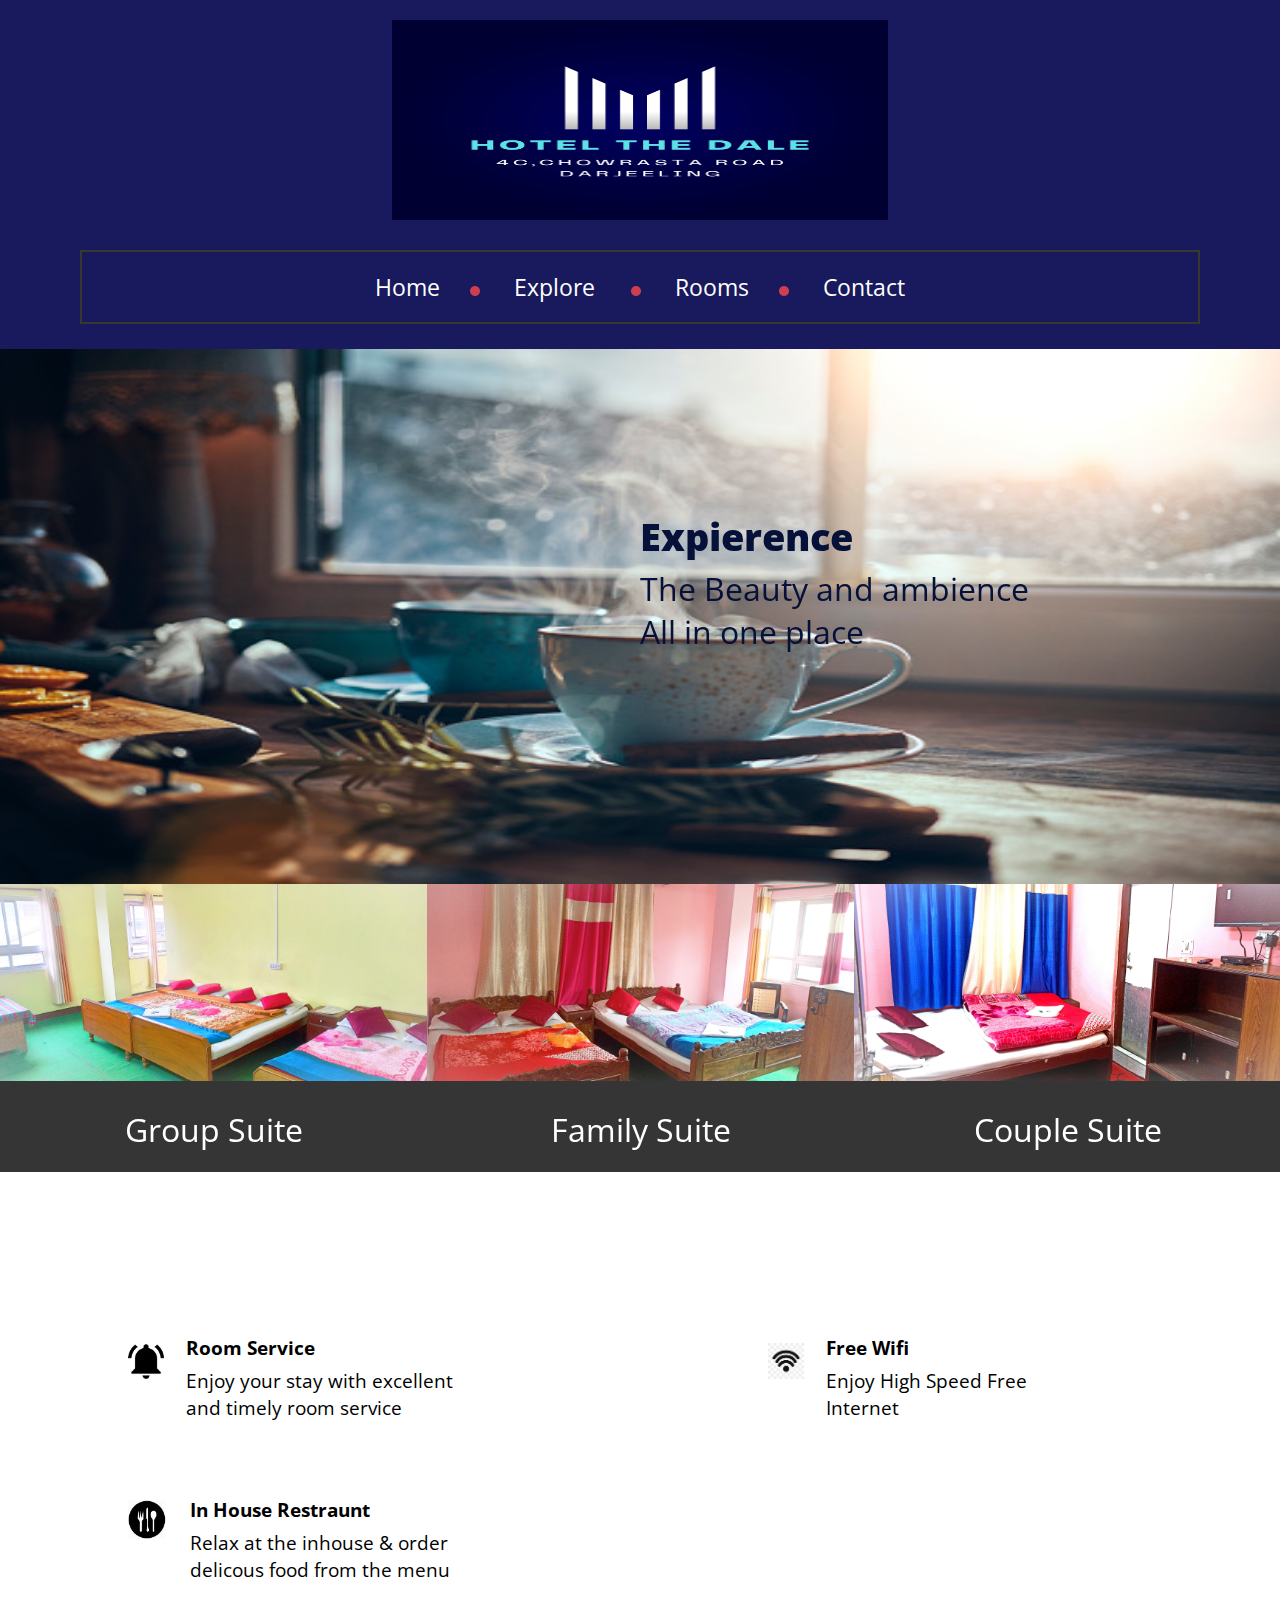
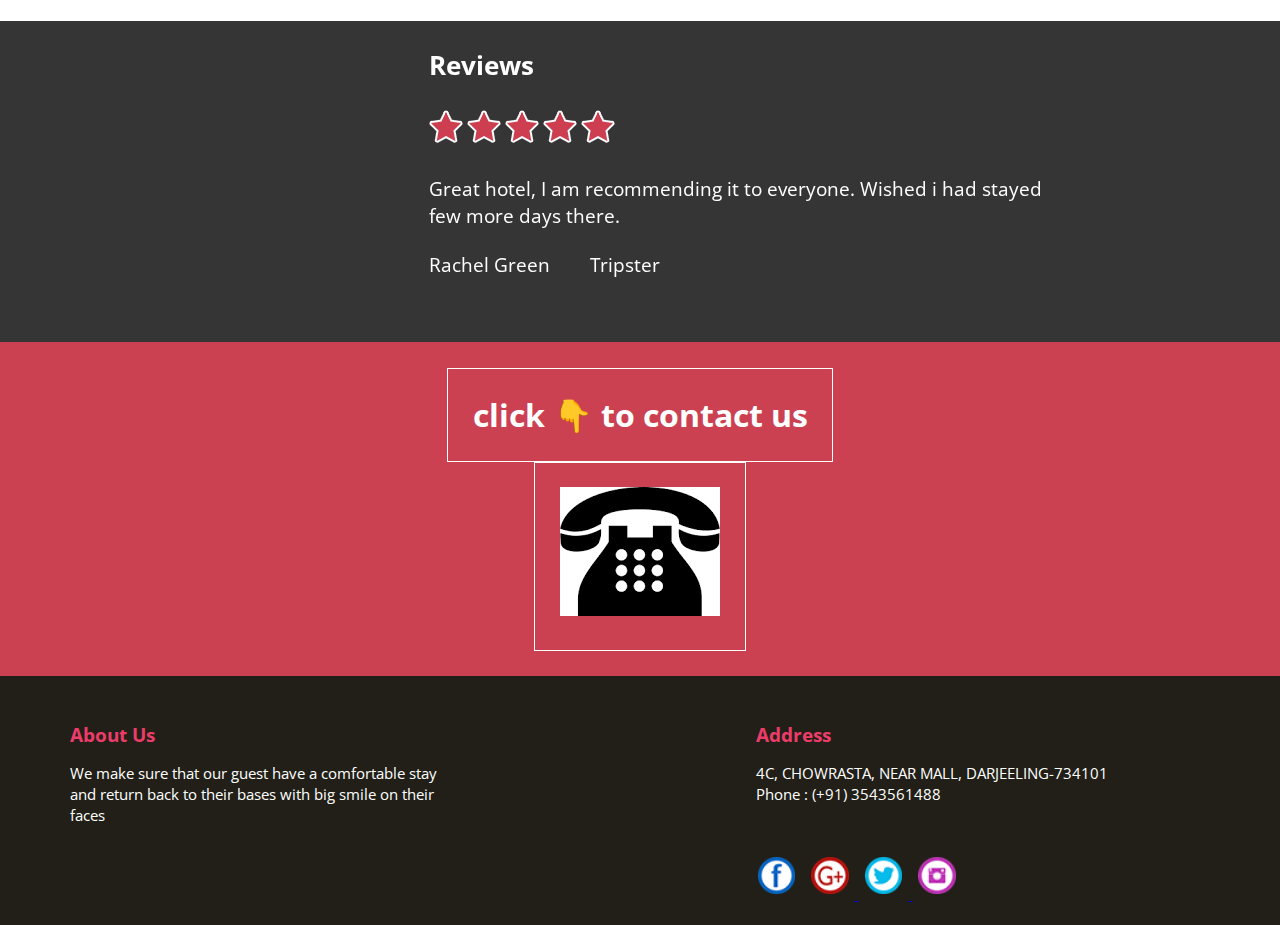
==== index.html @ 42a578a2 "Add files via upload" ====
<!DOCTYPE html>
<html>
<head>
    <meta charset="utf-8">
    <title> HOTEL THE DALE </title>
     <script type="text/javascript" src="https://ajax.googleapis.com/ajax/libs/jquery/3.2.1/jquery.min.js"></script>
     <script type="text/javascript" src="dist/slick.js"></script>
     <script type="text/javascript" src="dist/jquery.scrollUp.js"></script>

    <link rel="stylesheet" type="text/css" href="css/main.css">
    <link rel="stylesheet" type="text/css" href="css/slick.css">


<!--    <link rel="stylesheet" type="text/css" href="css/slick-theme.css">-->


         <script type="text/javascript" src="dist/demo.js"></script>
    <link href="https://fonts.googleapis.com/css?family=Open+Sans" rel="stylesheet">





    </head>

<body >
    <header class="tm-header">
        <img class="tm-logo" src="images/dale_logo.png" alt="HOTEL THE DALE" width="500" height="200">
        <nav class="tm-nav" >
       <div>
            <ul>
                <li class="tm-list"><a href="index.html">Home</a></li>
                <li class="tm-list"><a href="explore.html">Explore </a></li>
                <li class="tm-list"><a href="rooms.html">Rooms</a></li>
                <!-- <li class="tm-list"><a href="bb.html">Booking</a></li> -->
                <li><a href="contact.html">Contact</a></li>
            </ul>
            </div>
        </nav>
    </header>

    <section class="tm-imgslider">


    <div class="slider single">
					<div><div class="tm-slider"><img class="tm-sliderimage" src="images/slider1.jpg" alt="Hotel The Dale" height="535px" width="1080px">
                        <div class="tm-slidertext">
                        <p class="bold"> Expierence</p>
                        <p class="simple">The Beauty and ambience </p>
                            <p class="simple">All in one place </p></div>
                </div></div>
					<div><div class="tm-slider"><img class="tm-sliderimage" src="images/slider34.jpg" alt="Hotel The Dale" height="535px" width="1080px">
                        <div class="tm-slidertext">
                        <p class="bold"> Expierence</p>
                        <p class="simple">The tranquility </p>
                            <p class="simple">of Queen oh Hills </p></div>
                </div></div>
					<div><div class="tm-slider"><img class="tm-sliderimage" src="images/slider3.jpg" alt="Hotel The Dale" height="535px" width="1080px">
                        <div class="tm-slidertext">
                        <p class="bold"> Expierence</p>
                        <p class="simple">all year frosty </p>
                            <p class="simple">Weather </p></div>
                </div></div>
					<div><div class="tm-slider"><img class="tm-sliderimage" src="images/slider4.jpg" alt="Hotel The Dale" height="535px" width="1080px">
                        <div class="tm-slidertext">
                        <p class="bold"> Expirence</p>
                        <p class="simple">The mesmerizing early morning </p>
                            <p class="simple">Tiger Hills</p></div>
                </div></div>

				</div>
        <img src="images/back.png" class="left">
          <img src="images/next.png" class="right">
   </section>






     <section class="slider room flex">

                    <div class="tm-rooms">
                        <img  src="images/6bed.jpg">
                       <a href="rooms.html"> <p class="s">Group Suite</p> </a>

                    </div>
                        <div class="tm-rooms">
                        <img  src="images/4bed.jpg">
                            <a href="rooms.html"> <p class="s">Family Suite</p></a>

                    </div>
                        <div class="tm-rooms">
                        <img  src="images/2bed.jpg" >
                            <a href="rooms.html">  <p>Couple Suite</p></a>

                    </div>
                    <div class="tm-rooms">
                        <img  src="images/luxuryroom.png">
                       <a href="rooms.html"> <p class="s">Luxury Room</p> </a>

                    </div>
                        <div class="tm-rooms">
                        <img  src="images/deluxroom.png">
                            <a href="rooms.html"> <p>Delux Room</p></a>

                    </div>
                        <div class="tm-rooms">
                        <img  src="images/premiumroom.png">
                            <a href="rooms.html">  <p>Premier Room</p></a>

                    </div>


    </section>





    <section class="tm-servicesection">
         <div class="tm-service">
              <img class="tm-serimage" src="images/bell.png">
             <div>
                        <p class="b">Room Service</p>
                        <p> Enjoy your stay with excellent and timely room service </p> </div>
        </div>
        <div class="tm-service">
              <img class="tm-serimage" src="images/wifi.png">
             <div>
                        <p class="b">Free Wifi</p>
                        <p> Enjoy High Speed Free Internet</p> </div>
        </div>
    </section>
    <!-- <section class="tm-servicesection">

        <div class="tm-service">
              <img class="tm-serimage" src="images/car-front.png">
             <div>
                        <p class="b">Free Parking</p>
                        <p> No need to pay any extra charges to park your vehicle </p> </div>
        </div> -->
        <div class="tm-service">
              <img class="tm-serimage" src="images/res.jpg">
             <div>
                        <p class="b">In House Restraunt</p>
                        <p> Relax at the inhouse & order delicous food from the menu </p> </div>
        </div>

    </section>





    <section class="tm-reviewsection">

        <div class="tm-review ">
            <div class="slider review">
            <div class="tm-revcon">
        <p class="b"> Reviews</p>
            <div class="tm-stars">
                 <img src="images/star.png">
                 <img src="images/star.png">
                 <img src="images/star.png">
                 <img src="images/star.png">
                 <img src="images/star.png">
            </div>
                <div class="tm-rev">
        <p> Great hotel, I am recommending it to everyone. Wished i had stayed few more days there.</p>  <br/>
        <p> Rachel Green &nbsp&nbsp&nbsp&nbsp&nbsp&nbsp Tripster</p> </div>

                </div>

            <div class="tm-revcon">
        <p class="b"> Reviews</p>
            <div class="tm-stars">
                 <img src="images/star.png">
                 <img src="images/star.png">
                 <img src="images/star.png">
                 <img src="images/star.png">
                 <img src="images/star.png">
            </div>
                <div class="tm-rev">
        <p> Nice hotel, I had a wonderful expeirence and there are plenty of amenities. </p>  <br/>
        <p> Md Imran &nbsp&nbsp&nbsp&nbsp&nbsp&nbsp Visitor</p> </div>

                </div>


            <div class="tm-revcon">
        <p class="b"> Reviews</p>
            <div class="tm-stars">
                 <img src="images/star.png">
                 <img src="images/star.png">
                 <img src="images/star.png">
                 <img src="images/star.png">
                 <img src="images/star.png">
            </div>
                <div class="tm-rev">
        <p> Great hotel, Very Supportive staff. </p>  <br/>
        <p> Kasish Gaba &nbsp&nbsp&nbsp&nbsp&nbsp&nbsp Student</p> </div>

                </div>


            <div class="tm-revcon">
        <p class="b"> Reviews</p>
            <div class="tm-stars">
                 <img src="images/star.png">
                 <img src="images/star.png">
                 <img src="images/star.png">
                 <img src="images/star.png">
                 <img src="images/star.png">
            </div>
                <div class="tm-rev">
        <p> Very comfortable and affordable stay, In house restaurant is the best part </p>  <br/>
        <p> Ramesh Ramudamu &nbsp&nbsp&nbsp&nbsp&nbsp&nbsp Traveller</p> </div>

                </div>

                <!-- <div class="tm-revcon">
        <p class="b"> Reviews</p>
            <div class="tm-stars">
                 <img src="images/star.png">
                 <img src="images/star.png">
                 <img src="images/star.png">
                 <img src="images/star.png">
                 <img src="images/star.png">
            </div> -->
                <!-- <div class="tm-rev">
        <p> Nice, calm and clean just the way I like it. </p>  <br/>
        <p> Monica Geller &nbsp&nbsp&nbsp&nbsp&nbsp&nbsp Tripster</p> </div>

                </div> -->

                       <!-- <div class="tm-revcon">
        <p class="b"> Reviews</p>
            <div class="tm-stars">
                 <img src="images/star.png">
                 <img src="images/star.png">
                 <img src="images/star.png">
                 <img src="images/star.png">
                 <img src="images/star.png">
            </div>
                <div class="tm-rev">
        <p> Knock knock whose there ? ... a satisfied customer. </p>  <br/>
        <p> Chandler Bing &nbsp&nbsp&nbsp&nbsp&nbsp&nbsp Visitor</p> </div>

                </div> -->

            <!-- </div> -->


        </div>
    </section>


    <section class="tm-makeres">
    <div class="tm-res">
       <div class="tm-resbutton">
         <p width='50%'>click 👇 to contact us</p>
           <a href="tel:+91 3543561488"> <p><img src="images/phn1.png" alt="Hotel Dale Reception"></p></a>
        </div>
        </div>
    </section>

    <footer class="tm-footer">
        <div class="tm-us">
        <p class="bold">About Us</p>
        <p>We make sure that our guest have a comfortable stay and return back to their bases with big smile on their faces
        </p>
        </div>

        <div class="tm-address">
        <p class="bold">Address</p>
        <p>4C, CHOWRASTA, NEAR MALL,
           DARJEELING-734101
           Phone : (+91) 3543561488
        </p>
        </div>
        <br/>
    <div class="tm-media">
        <a href="#"> <img src="images/fb.png"></a>
        <a href="#"> <img src="images/G.png"> </a>
        <a href="#"> <img src="images/twittr.png"> </a>
        <a href="#">  <img src="images/insta.png"> </a>

        </div>

<!--    <a  href="#top">  <img class="tm-up" src="images/up.png"> </a>-->


    </footer>
</body>
</html>
---- css/main.css ----
*{
    margin: 0;
    padding: 0;
    font-family: 'Open Sans', sans-serif;
}

.tm-header{
    background: #19195d;
    display: block;
    padding: 20px;

}

.tm-logo{
    align-content: center;
    display: block;
    margin: 0 auto;
    width: 40%;
    height:200px;
}

.tm-nav{
   max-width: 90%;
       border: 2px solid #3a382e;
    display: block;

    margin: 30px auto 5px auto;

}

.tm-nav div
{
    display: table;
    padding: 10px;
    margin: 0px auto;
}

.tm-nav div ul li{
    display:inline-block;

}


.tm-nav div ul li a{
    font-size: 1.8vmax;
    padding: 10px 30px;
    text-decoration: none;
    color: #fff;
    line-height: 50px;


}
.tm-nav div ul li a:hover{

    color: #ec3c6a;
}

.tm-list::after{
    content: url("../images/circle.png");


}

/*header ends here and sections start*/


/* slider */

.tm-slider{
    position: relative;
}


.tm-sliderimage{
    width: 100%;
   display: block;


}
.bold{
    padding-bottom: 5px;
    font-size: 3vw;
    font-weight: 900;
}
.simple{
    font-size: 2.5vw;

}

.tm-slidertext{
 position: absolute;
   top: 30%;
  left: 50%;
    color: #051139;

}


/* room */


.tm-rooms:focus {
    outline: none;
}
.tm-rooms a:focus {
    outline: none;
}

.tm-rooms{
    display: block;
    background: #353535;
    max-width: 33.33%;
    width: 33.33%;
}


.tm-rooms img{
    max-width: 100%;
    width: 100%;
}



.tm-rooms p{
    font-size: 2.5vw;
    color: #fff;
    text-align: center;
    padding: 5%;

}

.tm-rooms a{
    text-decoration: none;
}

.tm-rooms a p:hover{
    color: #ec3c6a;


}

.s{
    padding-bottom: 1%;
}

.flex{
    display: flex;
}


/* services */

.tm-service{
    max-width: 30%;
    width: 30%;
    margin: 1.5% 12% 1.5% 10%;
}

.tm-servicesection{
    display: flex;
}

.tm-serimage{
    display: inline-block;
    max-width: 20%;
    width: 10%;
    height: auto;
padding-bottom: 10%;


}

.tm-service div{
    display: inline-block;

    max-width: 75%;
    padding: 5%;
}

.tm-service p{
    font-size: 1.5vmax;

}
.tm-service .b{
    padding-bottom: 2%;
    font-weight: 700;
}


/* review */



.tm-review{
    background: #353535;
    padding-bottom: 5%;

}

.tm-review::after{
    content:" ";
    display: block;
    clear: both;
}

.tm-revcon{
    float: left;
    padding-left: 5%;
    max-width: 65%;
}

.tm-revcon .b{
    padding: 3% 0 3% 5%;
    font-size: 2vw;
    font-weight: 700;
}

.tm-revcon p{
    font-size: 1.5vw;
    color: #fff;
}

.tm-rev{
    padding: 3% 0 0% 5%;
   max-width: 70%;

}




.tm-stars{
 display: block;
    padding-left: 5%;
}
.tm-stars img{
    width: 4%;
    height: auto;
}



/* Make reservation */

.tm-res{
    background: #cc4151;
    padding: 2%;
}


.tm-resbutton p{
    display: table;
    max-width: 30%;
    margin: 0 auto;
    font-size: 2.5vw;
     padding: 2%;
    color: #fff;
    font-weight: 700;
    border: 1px solid #fff;

}
.tm-resbutton a{
     text-decoration: none;
}

.tm-resbutton p:hover{
    color: #ec3c6a;
    background: #fff;
}



/* footer */

.tm-footer{
     background: #211f17;
    display: block;
    padding: 20px;
    position: relative;

}

.tm-us{
    display: inline-table;
    max-width: 30%;
    width: 30%;
    margin: 2% 0 2% 4%
}

.tm-address{
    display: inline-table;
    max-width: 30%;
    width: 30%;
     margin: 2% 0 2% 25%
}

.tm-us .bold, .tm-address .bold{
    color: #ec3c6a;
    font-size: 1.5vw;
    font-weight: 700;
    padding-bottom: 4%;
}

.tm-us p, .tm-address p{
    color: #fff;
    font-size: 1.2vw;
}

.tm-media{
   display: inline;
    margin: 0 0 0 59%;


}
.tm-media img{
  margin: 0.5%;
    width: 3%;
    height: auto;

}

.tm-up
{
    position: absolute;
    top: 20%;
    right: 3%;
    width: 3%;
    height: auto;

}

.tm-review:focus{
    outline: none;
}

.tm-revcon:focus{
    outline: none;
}


/* Explore page */

.tm-main{
      background: #cc4151;
    padding: 2%;
}

.tm-main p{
    display: table;
    max-width: 50%;
    margin: 0 auto;
    font-size: 4vw;
     padding: 2%;
    color: #fff;
    font-weight: 700;
}


/* Explore sections */

.tm-exp1, .tm-exp2{
    background: #353535;

}

.tm-exp1::after{
    content:" ";
    display: block;
    clear: both;
}

.tm-exp2::after{
    content:" ";
    display: block;
    clear: both;
}


.tm-exp1 p{
    float: right;
    padding-right: 5%;
    padding-top: 15%;
    max-width: 30%;
    font-size: 3.5vw;
    color: #fff;
}

.tm-exp2 p{
    float: left;
    padding-left: 5%;
    padding-top: 15%;
    max-width: 30%;
    font-size: 3.5vw;
    color: #fff;
}

.tm-exp1 img{
    display: block;
    float: left;
    max-width: 60%;
    width: 60%;
    height: auto;

}

.tm-exp2 img{
    display: block;
    float: right;
    max-width: 60%;
    width: 60%;
    height: auto;

}


.tm-expsection::after{
  content: ".";
     font-size: xx-small;
    visibility: hidden;
}



/* rooms page */

.tm-roomsection{
    display: flex;
}

.tm-room1{
    max-width: 33.33333%;
    width: 33.333333%;
    background: #353535;

display: inline-block;
    margin: 0px;
    position: relative;
}

.tm-room1 p{
    font-size: 2.5vw;
    color: #fff;
    text-align: center;
    padding: 5%;
    z-index: 2;
    position: relative;
}


.tm-roomimage{
    max-width: 100%;
    width: 100%;
}

.tm-trans{
    display: inline-block;
    position: absolute;
    top: 78%; /*78*/
   color: #fff;
     max-width: 100%;
    width: 100%;
    height: 0%; /*0*/
     background: rgba(53, 53, 53,0.7);
    opacity: 0; /*0*/
}

.tm-trans p{
    font-size: 1.8vw;

}
.tm-trans div{
    display: inline-table;
    width: 40%;
    max-width: 40%;
    margin: 2%;
}

.tm-trans div .bold{
    color: #ff8d9a;

}


.tm-room1:hover .tm-trans{

    top:30%;

    transition: top 1s, opacity 1s, height 1s;
       opacity: 1;
     height: 50%;
    z-index: 1;
}



/* booking */

.tm-booking
{
     background: #353535;
    position: relative;
}
.tm-form1, .tm-form2{

    padding: 2% 5%;

}

 div.vertical-line{
      width: 0.15%;
      background-color:  #ec3d68;
      height: 90%;
      position: absolute;
         top: 6%;
    left: 50%;
    }

.tm-form1{
    float:left;
/*
    max-width: 39.5%;
    width: 39.5%;
*/

     max-width: 40%;
    width: 40%;


}

.tm-form2{
    float:right;
/*
    max-width: 39.5%;
    width: 39.5%;
*/


     max-width: 40%;
    width: 40%;

}

input, select, textarea,
input::-webkit-input-placeholder {
    font-size: 2vw;
}

input, select, textarea{
    color: #ec3d68;
}

input::-webkit-input-placeholder{
    color: #f17c94;
}

textarea::-webkit-input-placeholder{
    color: #f17c94;
}


label{
     font-size: 2vw;
    color: #fff;
    font-weight: 700;
}


.tm-booking::after{
    content:" ";
    display: block;
    clear: both;
}

input[type=text]:nth-child(1),input[type=email],textarea{
    display: block;
    margin: 5%;
    padding: 1% 3%;
    width: 80%;

}

textarea {
    max-width: 80% ;
    resize: none;

}

#rooms{
    display: inline-block;
    margin: 5%;
    padding: 1% 3%;
    width: 55%;
}

#inlinelable{
    display: inline-block;
    margin: 5%;

}




.tm-num1, .tm-num2{
    display: inline-block;

    max-width: 39%;
    width: 39%;
    margin: 5%;
}

#number1 , #number2{
    width:30%;
    padding: 3% 8%;
    margin-top: 5%;

    text-align: center;
}


.range{
    font-size: 2vw;
    margin-top: 5%;
    margin-bottom: 50%;
    padding: 1% 3%;
    width: 70%;
}


input[type=submit]{
    display: block;
    background: #353535;
    padding: 1% 3%;
     color: #fff;
    border: 1px solid #fff;



}

#sub{
     margin-left: 70%;

}

#sub2{
     margin-left: 5%;

}

input[type=submit]:hover{
    color: #ec3d68;
    border: 1px solid #ec3d68;
}

input[type=submit]:focus{
    outline: none;
}

.arrival {
    display: block;
    margin-top: 5%;
}

.here {
    display: inline-block;
    margin-top: 5%;
    font-size: 2vw;
    color: #fff;
    font-weight: 700;
}


#place{
     margin-top: 5%;
    margin-left: 3%;
    width:5%;
    max-width: 5%;
}



#map{
    margin-top: 5%;
   height: 335px;
    width: 80%;
}









.tm-imgslider{
    position: relative;
}

.left, .right{
    position: absolute;
    width: 1.5%;
    max-width: 1.5%;
    padding-top: 10%;
    padding-bottom: 10%;
    padding-left: 2%;
    padding-right: 2%;
     opacity:0;

}

.left:hover, .right:hover{
     opacity:1;
    -webkit-transition: opacity .25s ease-in-out .0s;
    transition: opacity .25s ease-in-out .0s;
}

.left{
    top: 10%;
    left: 1%;
}

.right{
    top: 10%;
    right: 1%;
}








::-webkit-scrollbar {
    display: none;
}



#scrollUp {
  bottom: 100px;
  right: 40px;
  padding: 1%;
  background: #211f17;
    border : 3px solid;
  color: #fff;
   opacity: 0.7;
    border-radius: 50%;
    font-size: 1.5vw;
        width: 1.5%;
        text-align: center;

}
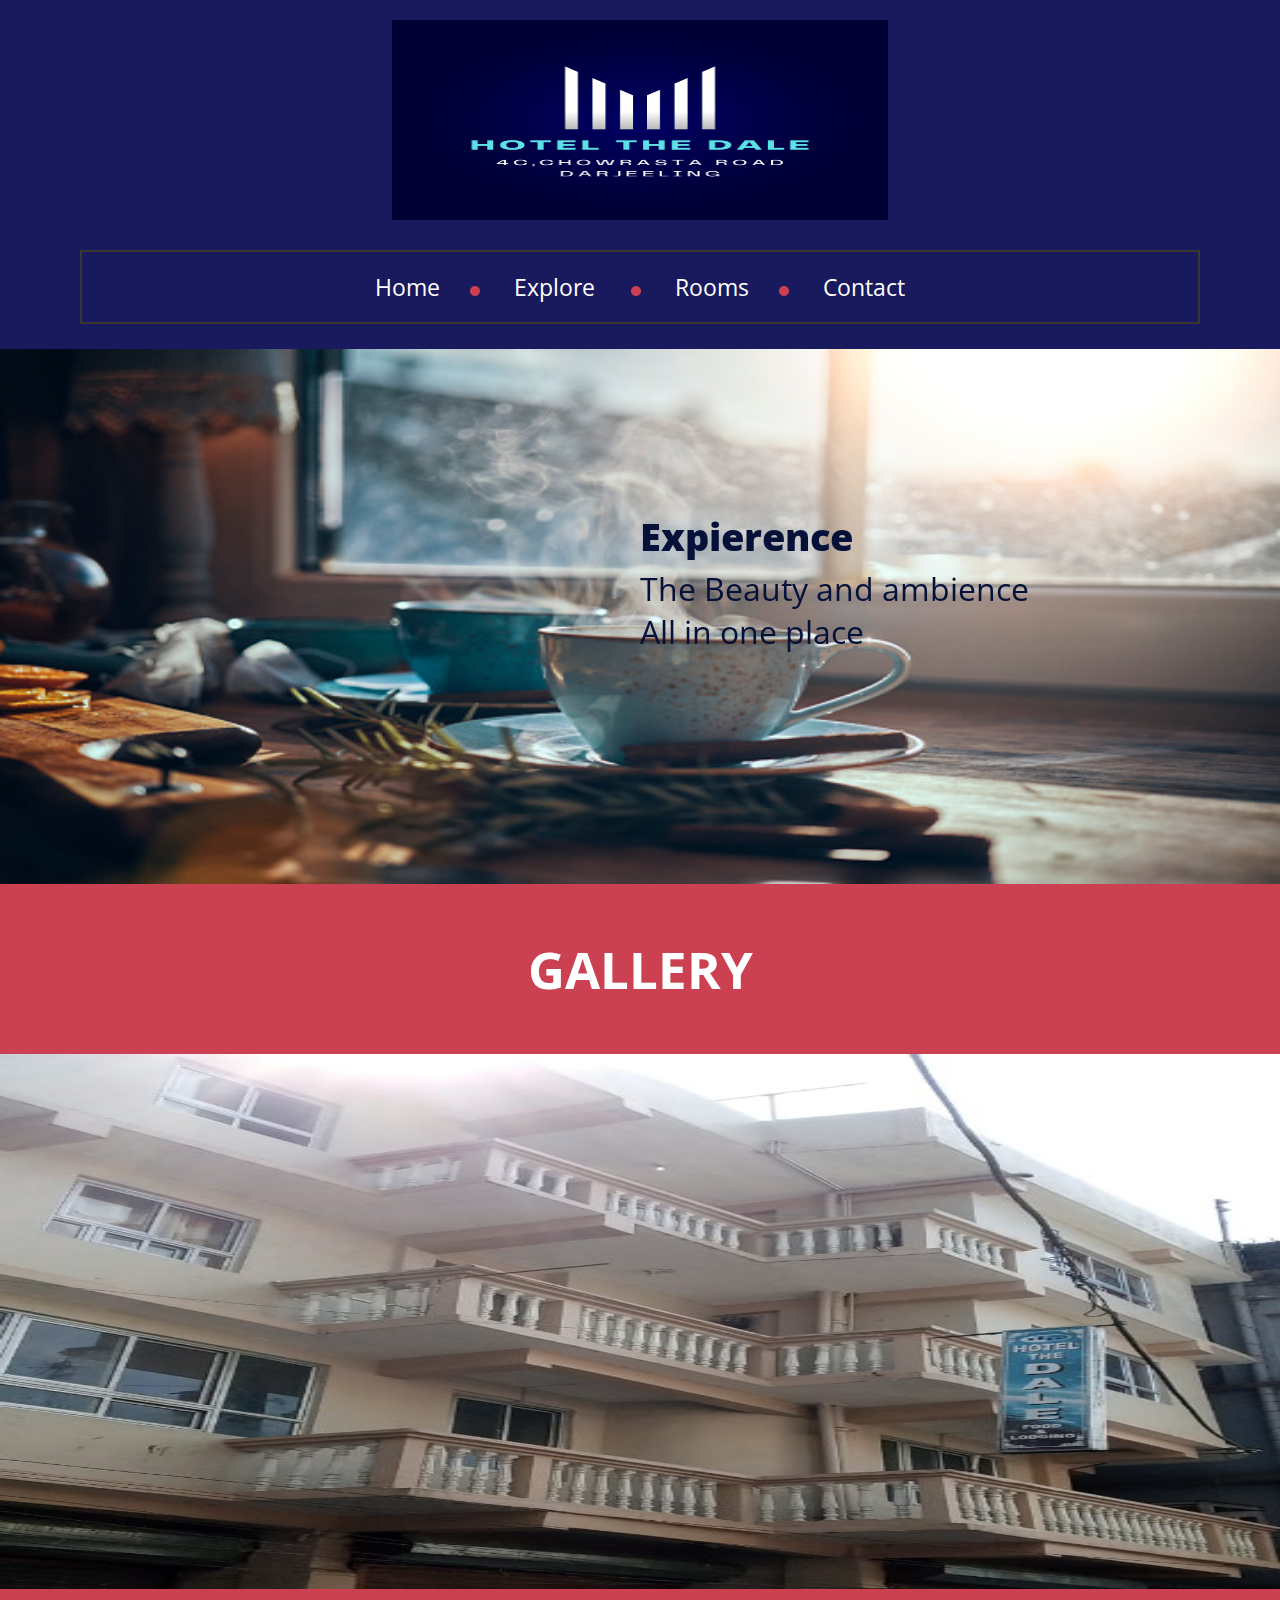
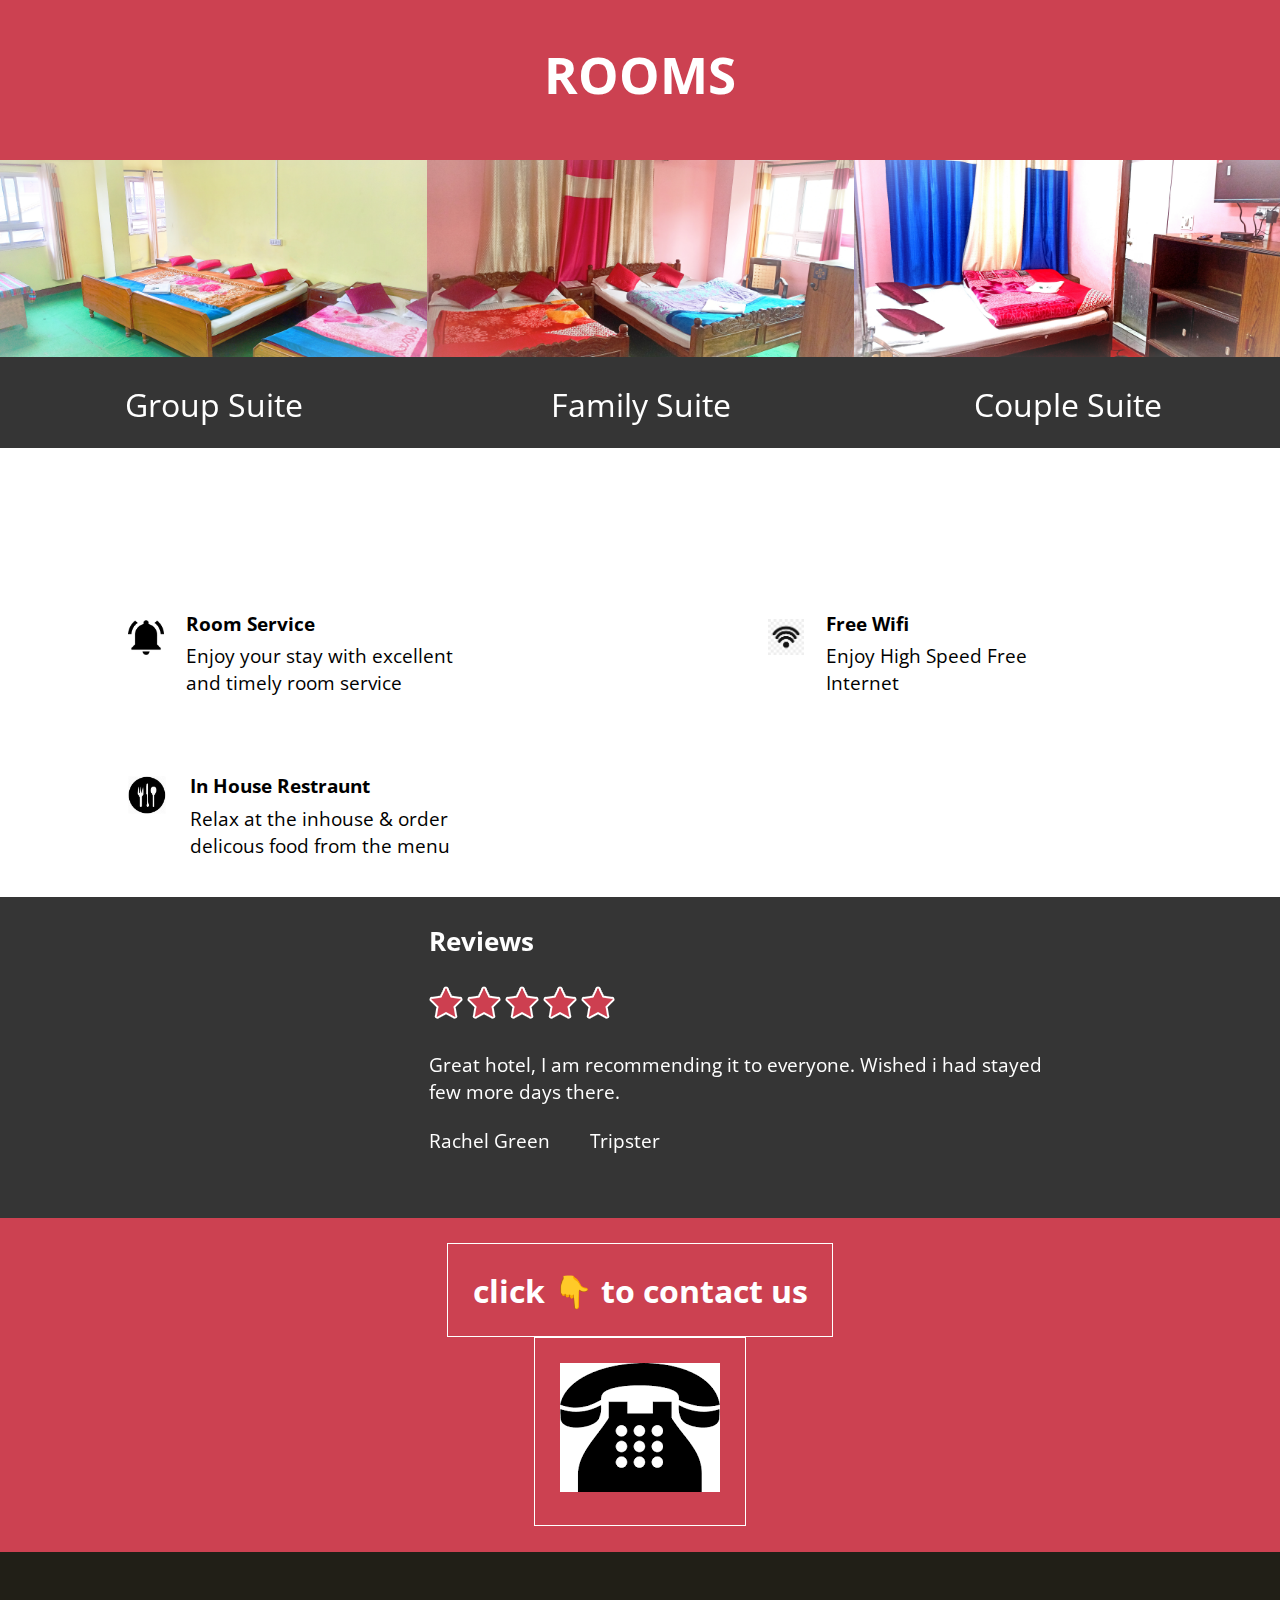
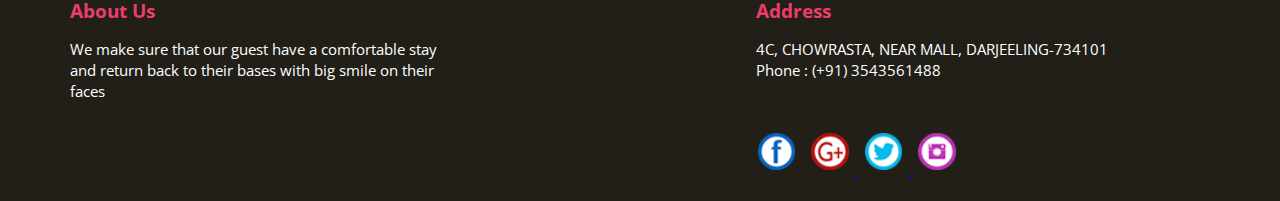
==== commit fffb34d8: "Add files via upload" ====
--- a/index.html
+++ b/index.html
@@ -72,8 +72,37 @@
         <img src="images/back.png" class="left">
           <img src="images/next.png" class="right">
    </section>
-
-
+   <section class="tm-main">
+          <p>GALLERY</p>
+   </section>
+   <section class="tm-imgslider">
+   <div class="slider single">
+     <div><div class="tm-slider"><img class="tm-sliderimage" src="images\hotel_front.jpg" alt="Hotel The Dale" height="535px" width="1080px">
+
+            </div></div>
+        <div><div class="tm-slider"><img class="tm-sliderimage" src="images\recep.jpg" alt="Hotel The Dale" height="535px" width="1080px">
+
+               </div></div>
+        <div><div class="tm-slider"><img class="tm-sliderimage" src="images/2bed1.jpg" alt="Hotel The Dale" height="535px" width="1080px">
+
+               </div></div>
+        <div><div class="tm-slider"><img class="tm-sliderimage" src="images/4bed.jpg" alt="Hotel The Dale" height="535px" width="1080px">
+
+               </div></div>
+        <div><div class="tm-slider"><img class="tm-sliderimage" src="images/6bed.jpg" alt="Hotel The Dale" height="535px" width="1080px">
+
+               </div></div>
+
+      </div>
+       <img src="images/back.png" class="left">
+         <img src="images/next.png" class="right">
+  </section>
+
+
+
+   <section class="tm-main">
+          <p>ROOMS</p>
+   </section>
 
 
 
